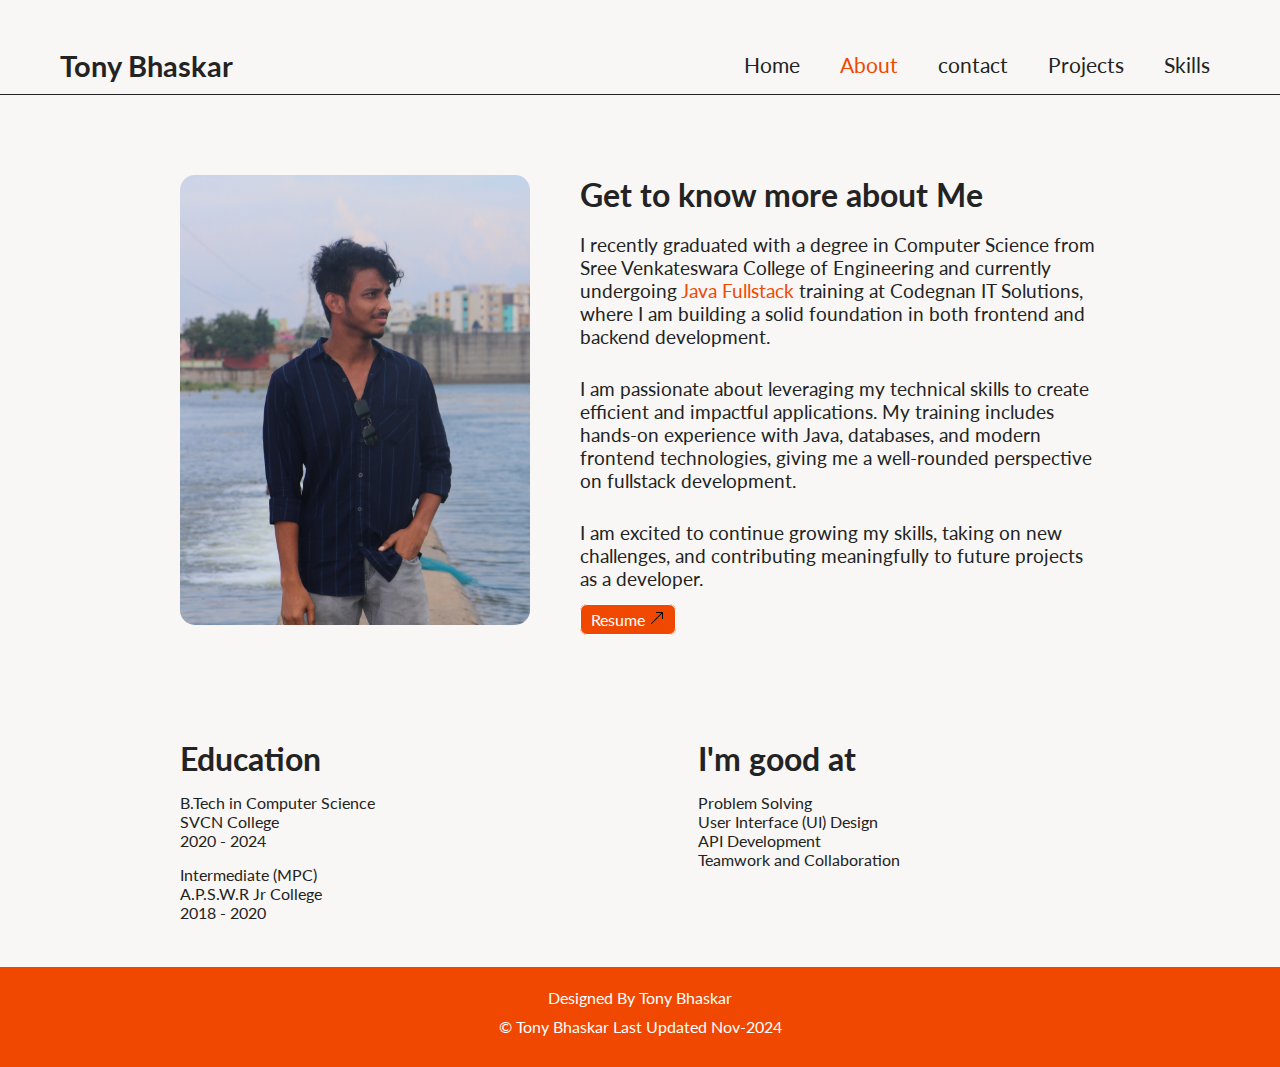
==== about-page/about.html @ bdfe0b6c "commit" ====
<!DOCTYPE html>
<html lang="en">

<head>
    <meta charset="UTF-8">
    <meta name="viewport" content="width=device-width, initial-scale=1.0">
    <title>About Me</title>

    <link rel="stylesheet" href="../util.css">
    <link rel="stylesheet" href="about.css">
    <link rel="stylesheet" href="../index.css">

    <link rel="preconnect" href="https://fonts.googleapis.com">
    <link rel="preconnect" href="https://fonts.gstatic.com" crossorigin>
    <link
        href="https://fonts.googleapis.com/css2?family=Faculty+Glyphic&family=Lato:ital,wght@0,100;0,300;0,400;0,700;0,900;1,100;1,300;1,400;1,700;1,900&family=Montserrat:ital,wght@0,100..900;1,100..900&family=Playfair+Display:ital,wght@0,400..900;1,400..900&display=swap"
        rel="stylesheet">
</head>

<body>
    <header>
        <nav>
            <h1 id="nav-brand"><a href="../index.html">Tony Bhaskar</a></h1>
            <button class="hamburger" onclick="toggleMenu()">☰</button>
            <ul>
                <li><a href="../index.html">Home</a></li>
                <li><a style="color: #f04800;" href="./about.html">About</a></li>
                <li><a href="../contact-page/contact.html">contact</a></li>
                <li><a href="../projects-page/projects.html">Projects</a></li>
                <li><a href="../skills-page/skills.html">Skills</a></li>
            </ul>
        </nav>
        <div class="about">
            <div class="left">
                <img src="../media/profile-image.jpg" alt="tony bhaskar imgage">
            </div>
            <div class="right">
                <h1>Get to know more about Me</h1>
                <br>
                <p>
                    I recently graduated with a degree in Computer Science from Sree Venkateswara College of Engineering
                    and
                    currently undergoing <span> Java Fullstack</span> training at Codegnan IT Solutions, where I am
                    building a solid
                    foundation in both
                    frontend and backend development.
                </p>
                <br>
                <p>
                    I am passionate about leveraging my technical skills to create efficient and impactful applications.
                    My
                    training
                    includes hands-on experience with Java, databases, and modern frontend technologies, giving me a
                    well-rounded
                    perspective on fullstack development.
                </p>
                <br>
                <p id="last-para">
                    I am excited to continue growing my skills, taking on new challenges, and contributing meaningfully
                    to
                    future projects
                    as a developer.
                </p>

                <a id="resume" href="../media/Tony_Bhaskar_Resume.pdf" target="_blank">Resume <img
                        src="../media/arrow-up-right.svg" alt="arrow-up-right"></a>
            </div>
        </div>
        <div class="extra-details">
            <div class="education">
                <h1>Education</h1>
                <div class="education-li">
                    <p>B.Tech in Computer Science</p>
                    <p>SVCN College</p>
                    <p>2020 - 2024</p>
                    <p></p>
                </div>
                <div class="education-li">
                    <p>Intermediate (MPC)</p>
                    <p>A.P.S.W.R Jr College</p>
                    <p>2018 - 2020</p>
                    <p></p>
                </div>
            </div>
            <div class="intrests">
                <h1>I'm good at</h1>
                <p>Problem Solving</p>
                <p>User Interface (UI) Design</p>
                <p>API Development</p>
                <p>Teamwork and Collaboration</p>
            </div>
        </div>
    </header>
    <footer>
        <div>
            <p>Designed By Tony Bhaskar</p>
            <p>&#169; Tony Bhaskar Last Updated Nov-2024</p>
        </div>
    </footer>

    <script src="../script.js"></script>
</body>

</html>
---- util.css ----
* {
    padding: 0;
    margin: 0;
    box-sizing: border-box;
    font-family: "Lato";
}

body {
    background-color: #F8F7F5;
    color: #232323;
}

/* nav styling */

nav {
    border-bottom: 1px solid;
    display: flex;
    justify-content: space-between;
    align-items: center;
    margin-top: 35px;
    padding: 10px 60px;
}

nav ul {
    display: flex;
    gap: 20px;
}

nav li {
    list-style: none;
    padding: 5px 10px;

}

nav a {
    text-decoration: none;
    color: #232323;
    font-size: 1.3rem;
}

nav ul a:hover {
    color: #f04800;
}

nav h1 a {
    font-size: 1.8rem;
    font-family: "Lato";
}

/* footer styles */
footer {
    height: 100px;
    background-color: #f04800;
    display: flex;
    align-items: center;
    justify-content: center;

    color: #ffffff;
}

footer div p {
    text-align: center;
    margin-bottom: 10px;
}

/* Hamburger button styles */
.hamburger {
    display: none;
    font-size: 1.8rem;
    background: none;
    border: none;
    cursor: pointer;
    color: #232323;
}

/* Responsive styling for tablet and mobile view */
@media (max-width: 780px) {

    /* Show hamburger icon */
    .hamburger {
        display: block;
    }

    nav {
        padding-left: 30px;
        padding-right: 30px;
    }

    /* Hide the nav links by default */
    nav ul {
        display: none;
        flex-direction: column;
        position: absolute;
        top: 100px;
        right: 20px;
        background: white;
        width: calc(100% - 40px);
        box-shadow: 0 4px 8px rgba(0, 0, 0, 0.1);
        padding: 10px;
        border-radius: 8px;
        z-index: 1;

        align-items: center;
        border: 1px solid;
    }

    /* Show nav links when menu is open */
    nav ul.open {
        display: flex;
    }

    nav li {
        padding: 10px 0;
    }

    nav li:hover {
        background-color: #F8F7F5;
    }

    nav a {
        font-size: 1.2rem;
    }
}
---- about-page/about.css ----
.about {
    display: flex;
    padding: 80px 180px;
    gap: 50px;
}

#resume {
    text-decoration: none;
    border: 1px solid;
    background-color: #f04800;
    color: #ffffff;
    padding: 5px 10px;
    border-radius: 7px;
}

#last-para {
    margin-bottom: 20px;
}

.left {
    /* height: 500px; */
    width: 350px;
    height: 450px;
    border-radius: 15px;
    overflow: hidden;
    flex-shrink: 0;
}

.right p {
    font-size: 1.2rem;
    margin-bottom: 10px;
}

span {
    color: #f04800;
}

.left img {
    width: 100%;
}

.extra-details {
    display: flex;
    padding: 30px 180px;
    justify-content: space-between;
}

/* .education {} */

.intrests {
    margin-right: 200px;
}

.education-li {
    margin: 15px 0;
}

.intrests h1 {
    margin-bottom: 15px;
}

@media (max-width: 1230px) {

    .about,
    .extra-details {
        padding-left: 100px;
        padding-right: 100px;
    }


}


@media (max-width: 1070px) {

    .about,
    .extra-details {
        padding-left: 50px;
        padding-right: 50px;
    }
}

@media (max-width: 960px) {

    .about,
    .extra-details {
        padding-left: 30px;
        padding-right: 30px;
    }

    .intrests {
        margin: 0;
    }
}


@media (max-width: 911px) {
    .about {
        flex-direction: column;
        align-items: center;
        padding-left: 70px;
        padding-right: 70px;
    }

    .extra-details {
        padding-left: 70px;
        padding-right: 70px;
    }

    .right h1 {
        width: max-content;
    }


    .right {
        display: flex;
        flex-direction: column;
        align-items: center;
        text-align: center;

        width: 100%;
    }

    .right p {
        font-size: 1rem;
        text-align: left;
    }

    .right h1 {
        width: 100%;
    }


}

@media (max-width: 660px) {

    .left {
        width: 100%;
    }

    .about,
    .extra-details {
        padding-left: 30px;
        padding-right: 30px;
    }
}

@media (max-width: 510px) {
    .extra-details {
        flex-direction: column;
        gap: 20px;
    }
}
---- index.css ----
/* Image style */
.image {
    max-width: 350px;
    height: 350px;
    overflow: hidden;
    border-radius: 20px;
    transition: all 0.8s ease;
}

.image img {
    width: 100%;
    scale: 1.2;
}

.image:hover {
    cursor: pointer;
    rotate: 1.7deg;
    scale: 1.02;
    box-shadow: rgba(0, 0, 0, 0.16) 0px 10px 36px 0px, rgba(0, 0, 0, 0.06) 0px 0px 0px 1px;
}


/* Index hero part styles */
.hero {
    height: 90vh;
    display: flex;
    flex-direction: column;
    align-items: center;
    justify-content: center;

    color: #232323;
    padding-left: 30px;
    padding-right: 30px;
}
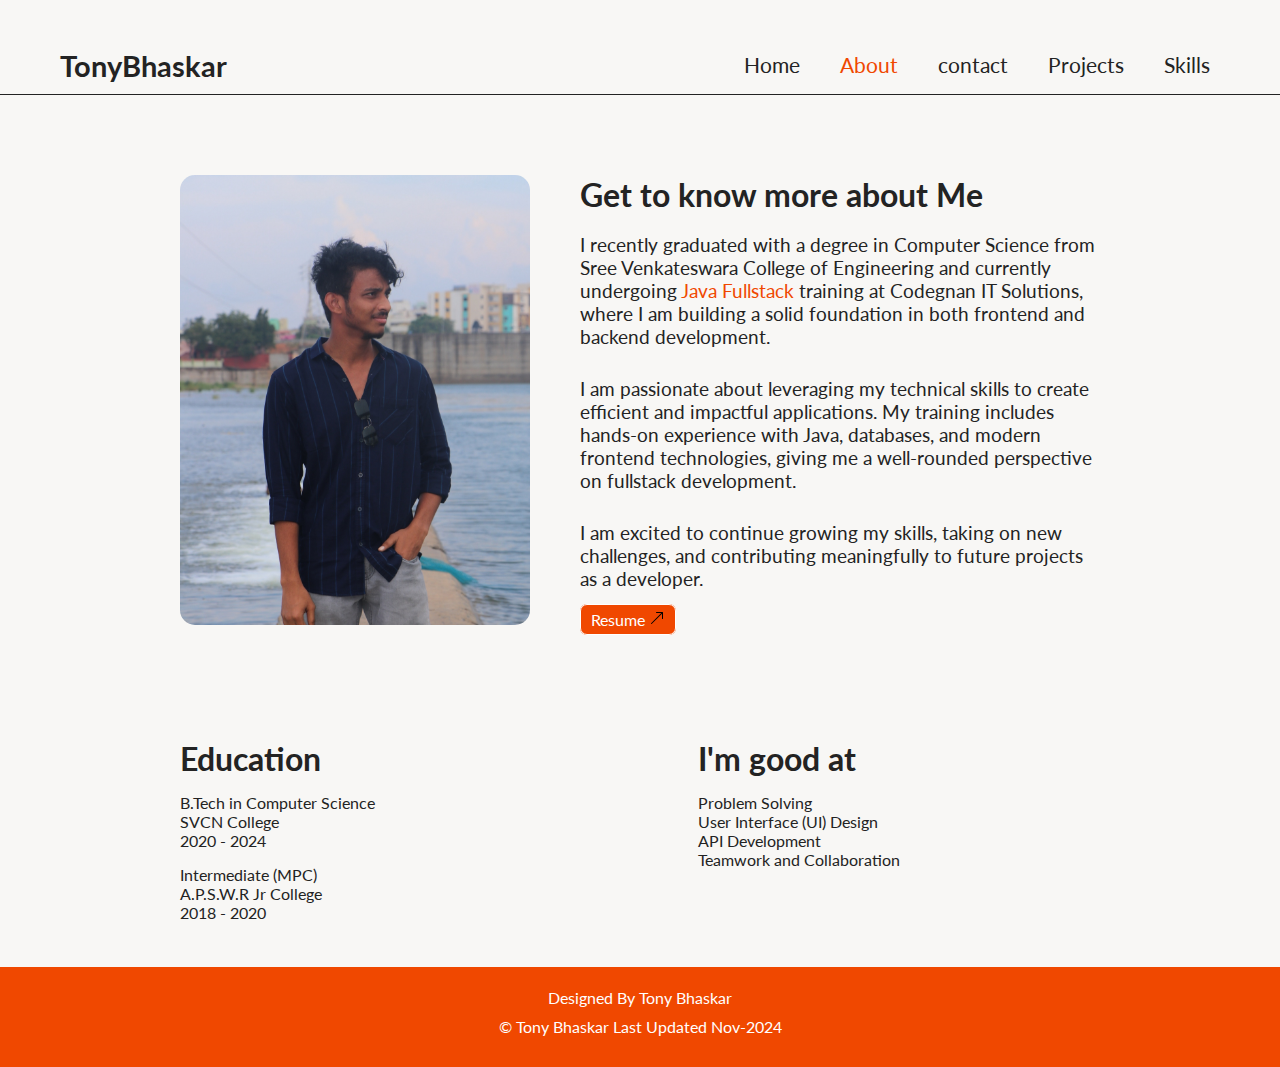
==== commit ad21d025: "change layout" ====
--- a/about-page/about.html
+++ b/about-page/about.html
@@ -20,7 +20,7 @@
 <body>
     <header>
         <nav>
-            <h1 id="nav-brand"><a href="../index.html">Tony Bhaskar</a></h1>
+            <h1 id="nav-brand"><a href="../index.html">TonyBhaskar</a></h1>
             <button class="hamburger" onclick="toggleMenu()">☰</button>
             <ul>
                 <li><a href="../index.html">Home</a></li>
--- a/util.css
+++ b/util.css
@@ -79,11 +79,12 @@
     /* Show hamburger icon */
     .hamburger {
         display: block;
+        font-size: 1.5rem;
     }
 
     nav {
-        padding-left: 30px;
-        padding-right: 30px;
+        padding-left: 20px;
+        padding-right: 20px;
     }
 
     /* Hide the nav links by default */
@@ -113,11 +114,12 @@
         padding: 10px 0;
     }
 
-    nav li:hover {
-        background-color: #F8F7F5;
-    }
-
     nav a {
         font-size: 1.2rem;
     }
+
+    nav h1 a {
+        font-size: 1.4rem;
+        font-family: "Lato";
+    }
 }--- a/about-page/about.css
+++ b/about-page/about.css
@@ -84,8 +84,8 @@
 
     .about,
     .extra-details {
-        padding-left: 30px;
-        padding-right: 30px;
+        padding-left: 20px;
+        padding-right: 20px;
     }
 
     .intrests {
@@ -141,8 +141,8 @@
 
     .about,
     .extra-details {
-        padding-left: 30px;
-        padding-right: 30px;
+        padding-left: 20px;
+        padding-right: 20px;
     }
 }
 
--- a/index.css
+++ b/index.css
@@ -29,6 +29,6 @@
     justify-content: center;
 
     color: #232323;
-    padding-left: 30px;
-    padding-right: 30px;
+    padding-left: 20px;
+    padding-right: 20px;
 }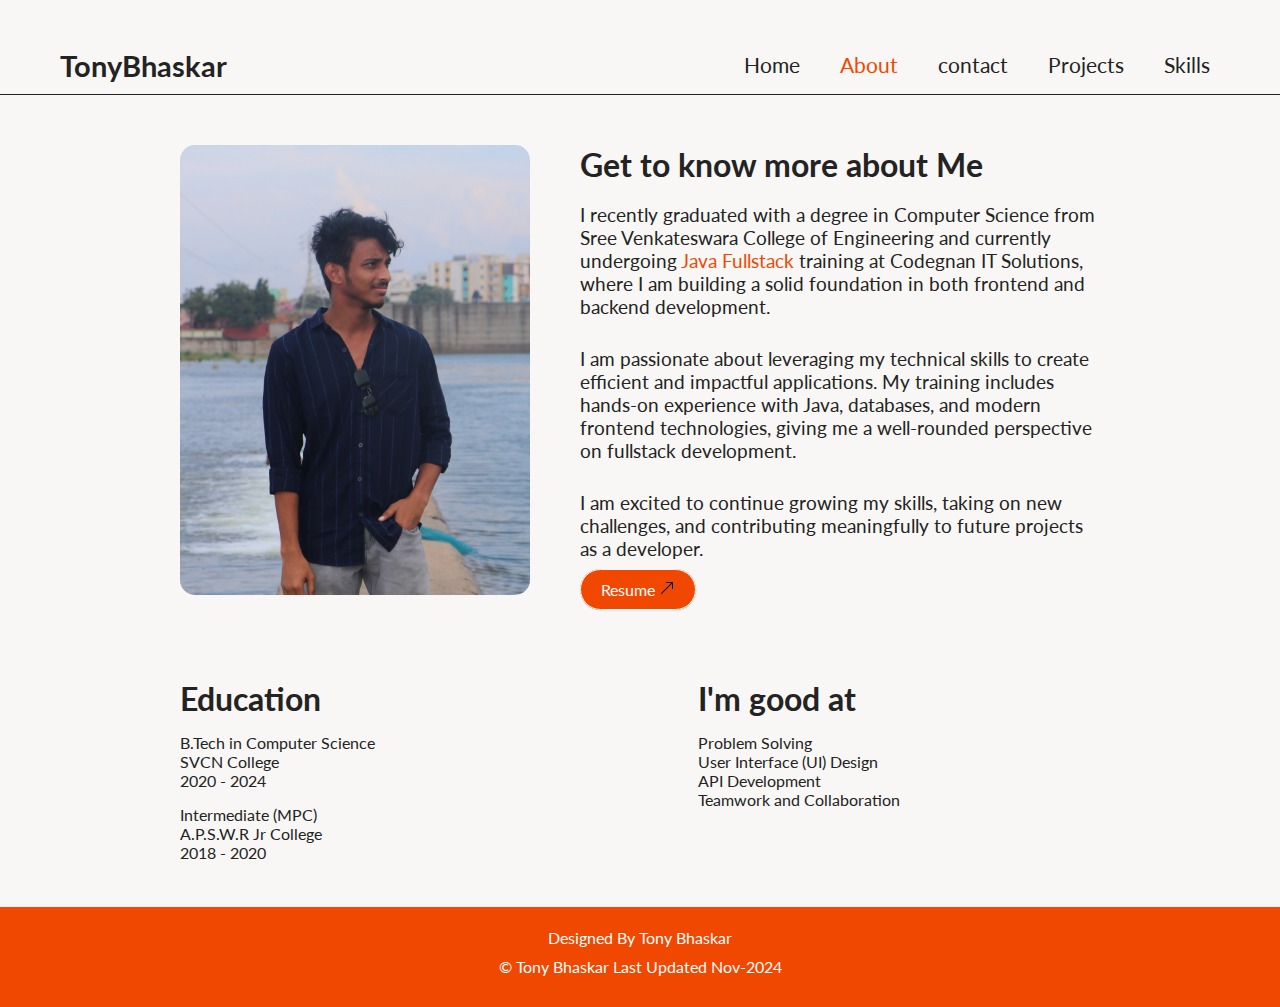
==== commit 84eb50ff: "change layout" ====
--- a/about-page/about.html
+++ b/about-page/about.html
@@ -8,7 +8,6 @@
 
     <link rel="stylesheet" href="../util.css">
     <link rel="stylesheet" href="about.css">
-    <link rel="stylesheet" href="../index.css">
 
     <link rel="preconnect" href="https://fonts.googleapis.com">
     <link rel="preconnect" href="https://fonts.gstatic.com" crossorigin>
--- a/util.css
+++ b/util.css
@@ -3,11 +3,14 @@
     margin: 0;
     box-sizing: border-box;
     font-family: "Lato";
+    /* color: white; */
 }
 
 body {
     background-color: #F8F7F5;
+    /* background-color: rgb(18, 18, 18); */
     color: #232323;
+
 }
 
 /* nav styling */
@@ -35,6 +38,7 @@
 nav a {
     text-decoration: none;
     color: #232323;
+    /* color: white; */
     font-size: 1.3rem;
 }
 
@@ -79,7 +83,7 @@
     /* Show hamburger icon */
     .hamburger {
         display: block;
-        font-size: 1.5rem;
+        font-size: 1.7rem;
     }
 
     nav {
@@ -119,7 +123,7 @@
     }
 
     nav h1 a {
-        font-size: 1.4rem;
+        font-size: 1.5rem;
         font-family: "Lato";
     }
 }--- a/about-page/about.css
+++ b/about-page/about.css
@@ -1,6 +1,6 @@
 .about {
     display: flex;
-    padding: 80px 180px;
+    padding: 50px 180px;
     gap: 50px;
 }
 
@@ -9,8 +9,8 @@
     border: 1px solid;
     background-color: #f04800;
     color: #ffffff;
-    padding: 5px 10px;
-    border-radius: 7px;
+    padding: 10px 20px;
+    border-radius: 710px;
 }
 
 #last-para {
@@ -100,6 +100,7 @@
         align-items: center;
         padding-left: 70px;
         padding-right: 70px;
+        padding-bottom: 10px;
     }
 
     .extra-details {
@@ -130,7 +131,6 @@
         width: 100%;
     }
 
-
 }
 
 @media (max-width: 660px) {
@@ -151,4 +151,5 @@
         flex-direction: column;
         gap: 20px;
     }
+
 }